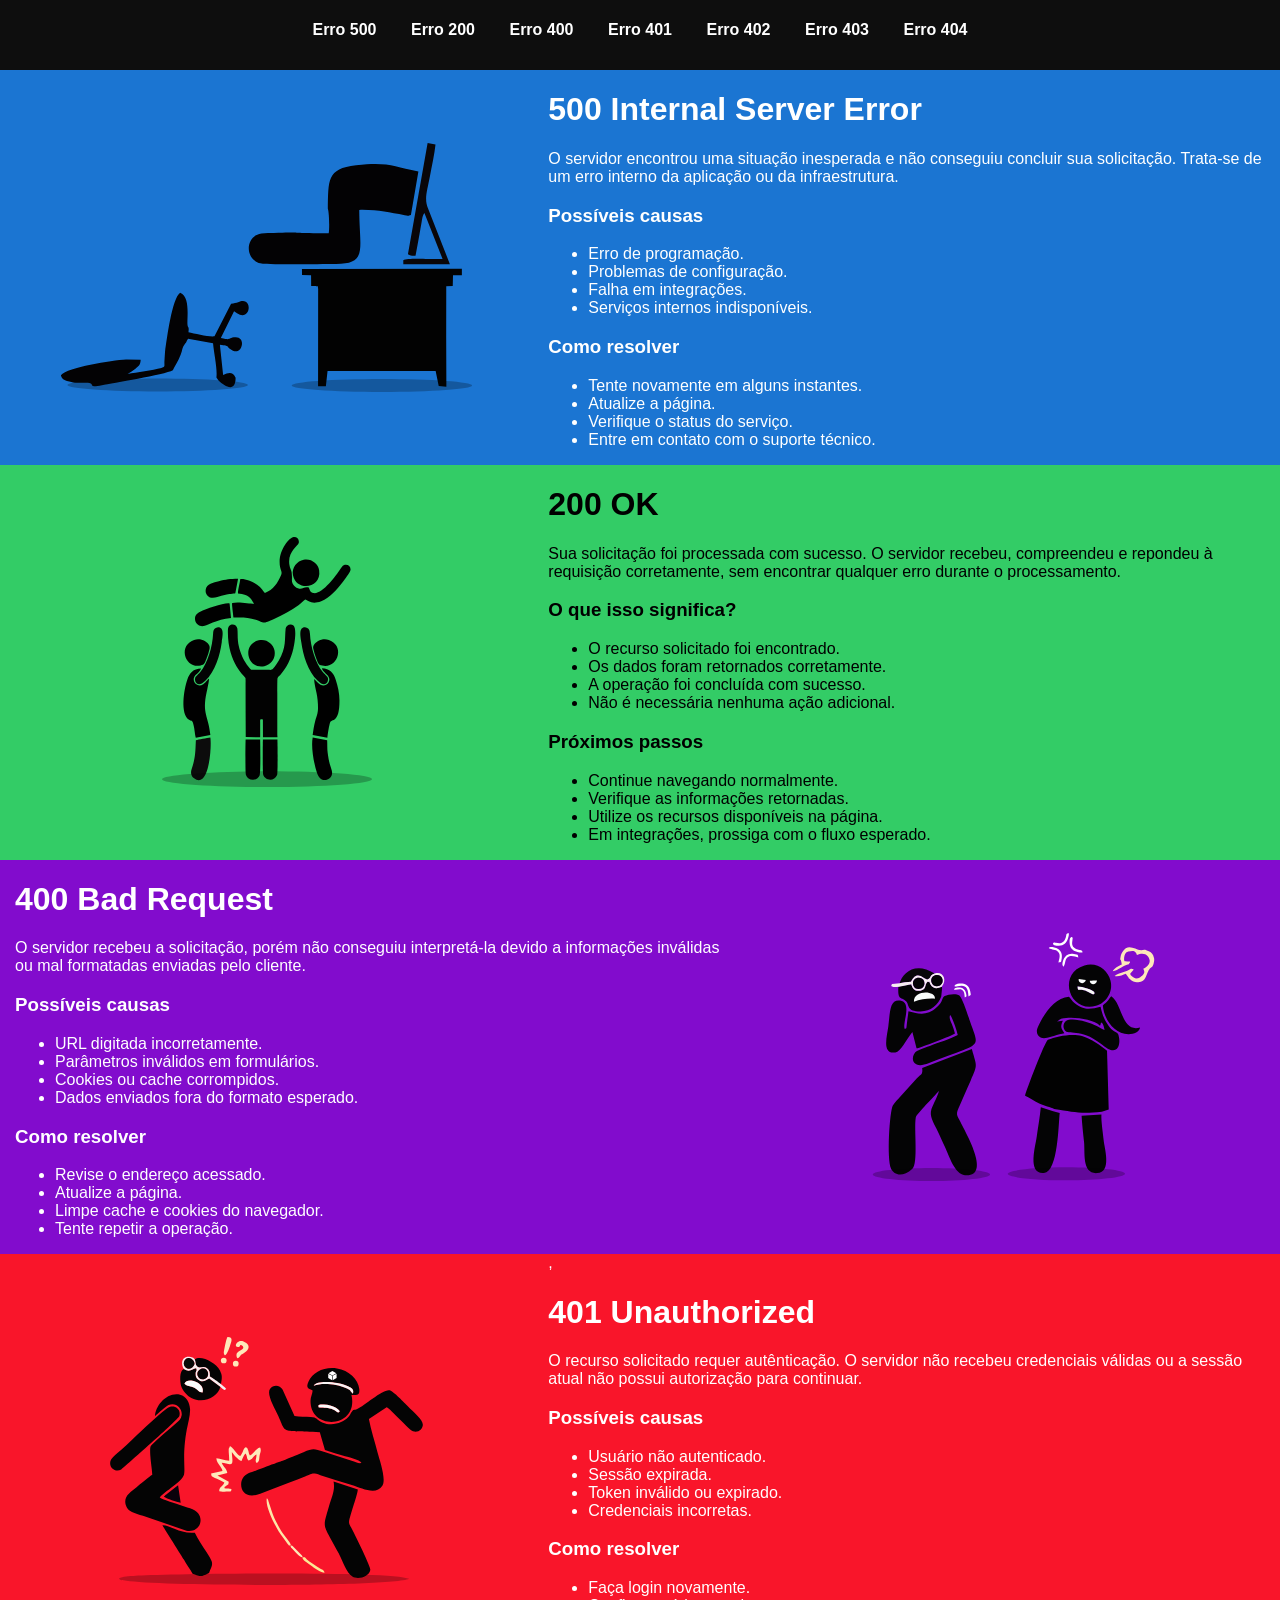
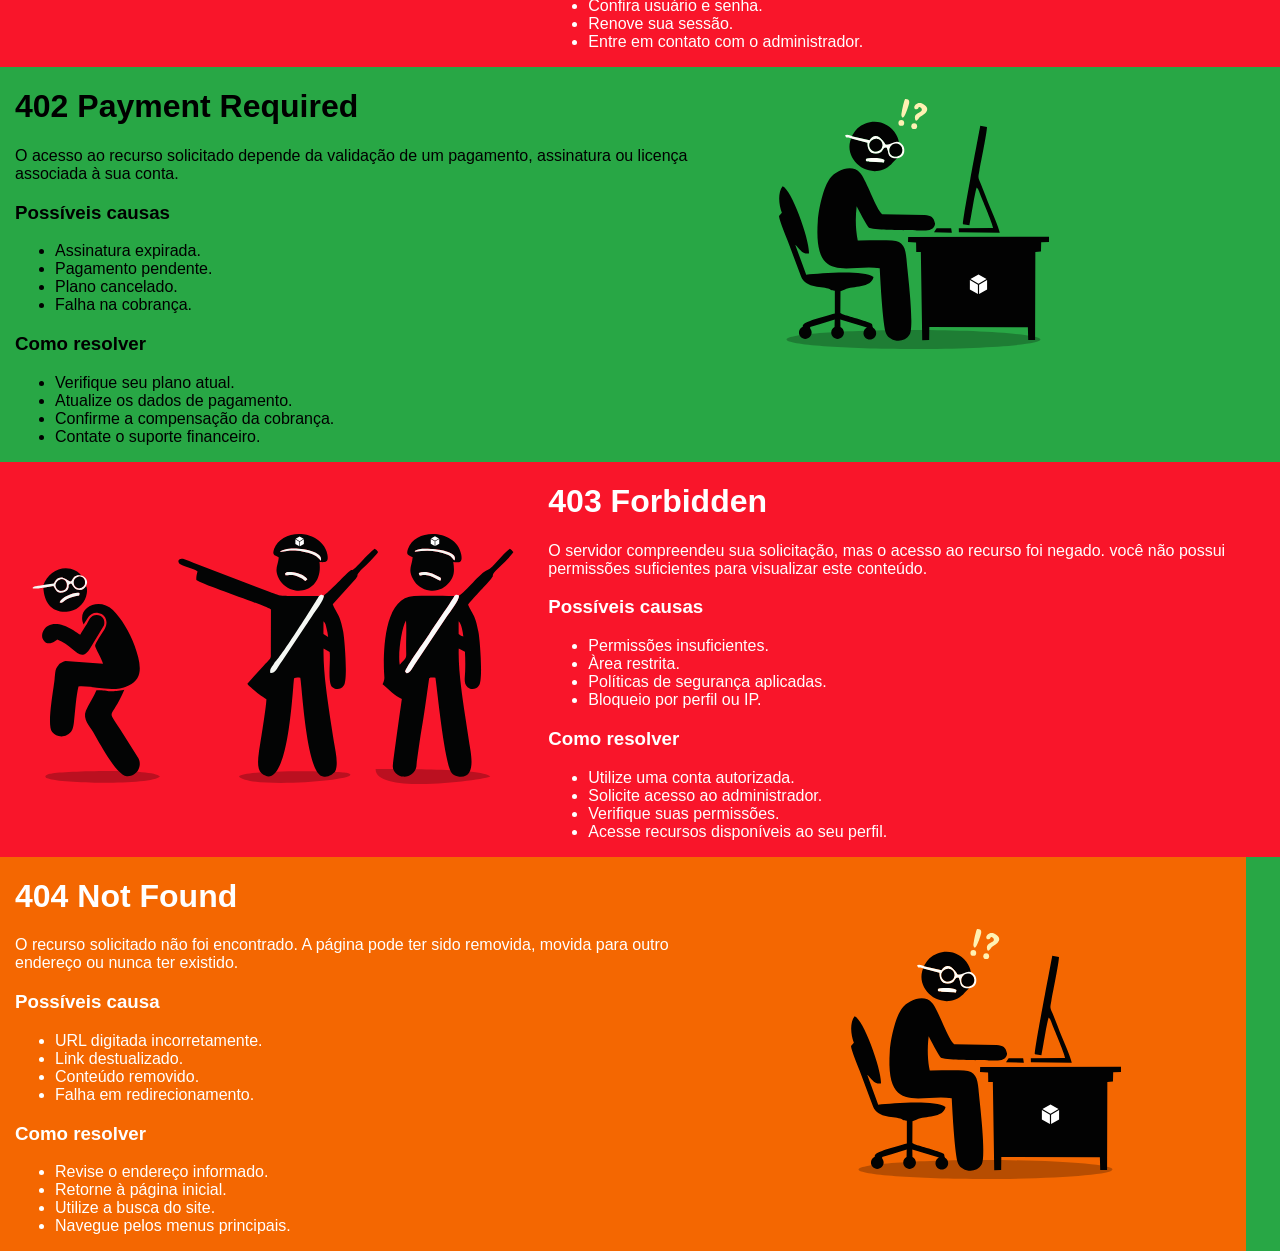
==== projetoweb/index.html @ 565f2043 "up for bugfix" ====
<!DOCTYPE html>
<html lang="pt-br">

<head>
    <meta charset="UTF-8">
    <meta name="viewport" content="width=device-width, initial-scale=1.0">
    <title>Base Web</title>
    <link rel="stylesheet" href="estilos.css">
</head>

<body>
    <div class="barra-navegacao">
        <a href="#ERROR_500" class="btn">Erro 500</a>
        <a href="#ERROR_200" class="btn">Erro 200</a>
        <a href="#ERROR_400" class="btn">Erro 400</a>
        <a href="#ERROR_401" class="btn">Erro 401</a>
        <a href="#ERROR_402" class="btn">Erro 402</a>
        <a href="#ERROR_403" class="btn">Erro 403</a>
        <a href="#ERROR_404" class="btn">Erro 404</a>
    </div>

    <!-- Seção: ERROR 500-->
    <div id="ERROR_500" class="linha text-branco" style="background-color: #1B75D2;">
        <div class="col-5 d-flex alinhar-meio p-2">
            <img class="img-error" src="assets/500.svg" alt="500 Internal Server Error">
        </div>

        <div class="col-7">
            <h1>500 Internal Server Error</h1>
            <p>
                O servidor encontrou uma situação inesperada e não conseguiu concluir
                sua solicitação. Trata-se de um erro interno da aplicação ou da infraestrutura.
            </p>

            <h3>Possíveis causas</h3>
            <ul>
                <li>Erro de programação.</li>
                <li>Problemas de configuração.</li>
                <li>Falha em integrações.</li>
                <li>Serviços internos indisponíveis.</li>
            </ul>

            <h3>Como resolver</h3>
            <ul>
                <li>Tente novamente em alguns instantes.</li>
                <li>Atualize a página.</li>
                <li>Verifique o status do serviço.</li>
                <li>Entre em contato com o suporte técnico.</li>
            </ul>
        </div>
    </div>

    <!-- Seção: ERROR 200-->
    <div id="ERROR_200" class="linha text-preto" style="background-color: #33cc66;">
        <div class="col-5 d-flex alinhar-meio p-2">
            <img class="img-error" src="assets/200.svg" alt="200 Ok">
        </div>

        <div class="col-7">
            <h1>200 OK</h1>
            <p>
                Sua solicitação foi processada com sucesso. O servidor recebeu, compreendeu
                e repondeu à requisição corretamente, sem encontrar qualquer erro durante
                o processamento.
            </p>


            <h3>O que isso significa?</h3>
            <ul>
                <li>O recurso solicitado foi encontrado.</li>
                <li>Os dados foram retornados corretamente.</li>
                <li>A operação foi concluída com sucesso.</li>
                <li>Não é necessária nenhuma ação adicional.</li>
            </ul>

            <h3>Próximos passos</h3>
            <ul>
                <li>Continue navegando normalmente.</li>
                <li>Verifique as informações retornadas.</li>
                <li>Utilize os recursos disponíveis na página.</li>
                <li>Em integrações, prossiga com o fluxo esperado.</li>
            </ul>
        </div>
    </div>

    <!--Seção: ERROR 400-->
    <div id="ERROR_400" class="linha text-branco" Style="background-color: #820CCD;">
        <div class="col-7">
            <h1>400 Bad Request </h1>
            <p>
                O servidor recebeu a solicitação, porém não conseguiu interpretá-la devido
                a informações inválidas ou mal formatadas enviadas pelo cliente.
            </p>


            <h3>Possíveis causas</h3>
            <ul>
                <li>URL digitada incorretamente.</li>
                <li>Parâmetros inválidos em formulários.</li>
                <li>Cookies ou cache corrompidos.</li>
                <li>Dados enviados fora do formato esperado.</li>
            </ul>

            <h3>Como resolver</h3>
            <ul>
                <li>Revise o endereço acessado.</li>
                <li>Atualize a página.</li>
                <li>Limpe cache e cookies do navegador.</li>
                <li>Tente repetir a operação.
            </ul>
        </div>

        <div class="col-5 d-flex alinhar-meio p-2">
            <img class="img-error" src="assets/400.svg" alt="400 Bad Request">
        </div>
    </div>

    <!-- Seção: ERROR 401 -->
    <div id="ERROR_401" class="linha text-branco" style="background-color: #F9152A;">
        <div class="col-5 d-flex alinhar-meio p-2">
            <img class="img-error" src="assets/401.svg" alt="401 Unauthorized">
        </div>

        <div class="col-7">
            ,<h1>401 Unauthorized</h1>
            <p>
                O recurso solicitado requer autênticação. O servidor não recebeu credenciais
                válidas ou a sessão atual não possui autorização para continuar.
            </p>

            <h3>Possíveis causas</h3>
            <ul>
                <li>Usuário não autenticado.</li>
                <li>Sessão expirada.</li>
                <li>Token inválido ou expirado.</li>
                <li>Credenciais incorretas.</li>
            </ul>

            <h3>Como resolver</h3>
            <ul>
                <li>Faça login novamente.</li>
                <li>Confira usuário e senha.</li>
                <li>Renove sua sessão.</li>
                <li>Entre em contato com o administrador.</li>
            </ul>
        </div>
    </div>

    <!-- Seção: ERROR 402-->
    <div id="ERROR_402" class="linha" style="background-color: #28A745;">
        <div class="col-7">
            <h1>402 Payment Required</h1>
            <p>
                O acesso ao recurso solicitado depende da validação de um pagamento,
                assinatura ou licença associada à sua conta.
            </p>

            <h3>Possíveis causas</h3>
            <ul>
                <li>Assinatura expirada.</li>
                <li>Pagamento pendente.</li>
                <li>Plano cancelado.</li>
                <li>Falha na cobrança.</li>
            </ul>

            <h3>Como resolver</h3>
            <ul>
                <li>Verifique seu plano atual.
                <li>Atualize os dados de pagamento.</li>
                <li>Confirme a compensação da cobrança.</li>
                <li>Contate o suporte financeiro.</li>
            </ul>
        </div>

        <div>
            <div class="col-5 d-flex alinhar-meio p-2">
                <img class="img-error" src="assets/402.svg" alt="402 Payment Required">
            </div>
        </div>

        <!-- Seção: ERROR 403 -->
        <div id="ERROR_403" class="linha text-branco" style="background-color: #F9152A;">
            <div class="col-5 d-flex alinhar-meio p-2">
                <img class="img-error" src="assets/403.svg" alt="403 Forbidden">
            </div>

            <div class="col-7">
                <h1>403 Forbidden</h1>
                <p>
                    O servidor compreendeu sua solicitação, mas o acesso ao recurso foi negado.
                    você não possui permissões suficientes para visualizar este conteúdo.
                </p>

                <h3>Possíveis causas</h3>
                <ul>
                    <li>Permissões insuficientes.</li>
                    <li>Àrea restrita.</li>
                    <li>Políticas de segurança aplicadas.</li>
                    <li>Bloqueio por perfil ou IP.</li>
                </ul>

                <h3>Como resolver</h3>
                <ul>
                    <li>Utilize uma conta autorizada.</li>
                    <li>Solicite acesso ao administrador.</li>
                    <li>Verifique suas permissões.</li>
                    <li>Acesse recursos disponíveis ao seu perfil.</li>
                </ul>
            </div>
        </div>


        <!-- Seção: ERROR 404 -->
        <div id="ERROR_404" class="linha text-branco" style="background-color: #F46701;">
            <div class="col-7">
                <h1>404 Not Found</h1>
                <p>
                    O recurso solicitado não foi encontrado. A página pode ter sido removida,
                    movida para outro endereço ou nunca ter existido.
                </p>


                <h3>Possíveis causa </h3>
                <ul>
                    <li>URL digitada incorretamente.</li>
                    <li>Link destualizado.</li>
                    <li>Conteúdo removido.</li>
                    <li>Falha em redirecionamento.</li>
                </ul>

                <h3>Como resolver</h3>
                <ul>
                    <li>Revise o endereço informado.</li>
                    <li>Retorne à página inicial.</li>
                    <li>Utilize a busca do site.</li>
                    <li>Navegue pelos menus principais.</li>
                </ul>
            </div>
            <div class="col-5 d-flex alinhar-meio p-2">
                <img class="img-error" src="assets/404.svg" alt="404 Not Found">
            </div>
        </div>
</body>

</html>
---- projetoweb/estilos.css ----
/* Base e Fundo */
html,
body {
    margin: 0;
    padding: 0;
    color: #000;
    font-family: Arial,Arial, Helvetica, sans-serif;
    background-color:  #fff;
}


/* Componentes Globais */
.barra-navegacao {
    height: 60px;
    padding: 5px 10px;
    top: 0;
    left: 0;
    position: sticky;
    text-align: center;
    background-color: #000000f1;
}


.btn {
    color: #fff;
    font-weight: 700;
    text-decoration: none;
    display: inline-flex;
    align-items: center;
    justify-content: center;
    height: 40px;
    min-width: 60px;
    padding: 5px 15px;
    border-radius: 4px;
}


.btn:hover {
    color: #000;
    background-color: #f3f3f3;
}


/* Utilitários de Espaçamento */
.p-1 { padding: 1rem !important; }
.p-2 { padding: 2rem !important; }
.p-3 { padding: 3rem !important; }
.p-4 { padding: 4rem !important; }
.p-5 { padding: 5rem !important; }

/* Cores de Texto e Mídia */
.text-branco { color: #fff !important; }
.text-preto { color: #000 !important; }

.img-error {
    width: auto;
    height: 250px;
    object-fit: contain;
    margin: 0 auto;
    display: block;
}
/* Sistema de Grid e Layout */
.linha {
display: flex;
flex-wrap: wrap;
align-items: stretch;
}

[class^="col-"] {
    padding: 0 15px;
    box-sizing: border-box;
}

.col-1 { width: 8.333%; }
.col-2 { width: 16.666%; }
.col-3 { width: 25%; }
.col-4 { width: 33.333%; }
.col-5 { width: 41.666%; }
.col-6 { width: 50%; }
.col-7 { width: 58.333%; }
.col-8 { width: 66.666%; }
.col-9 { width: 75%; }
.col-10 { width: 83.333%; }
.col-11 { width: 91.666%; }
.col-12 { width: 100%; }


.d-flex {
  display: flex;
}

.alinhar-meio {
  align-items: center;
}
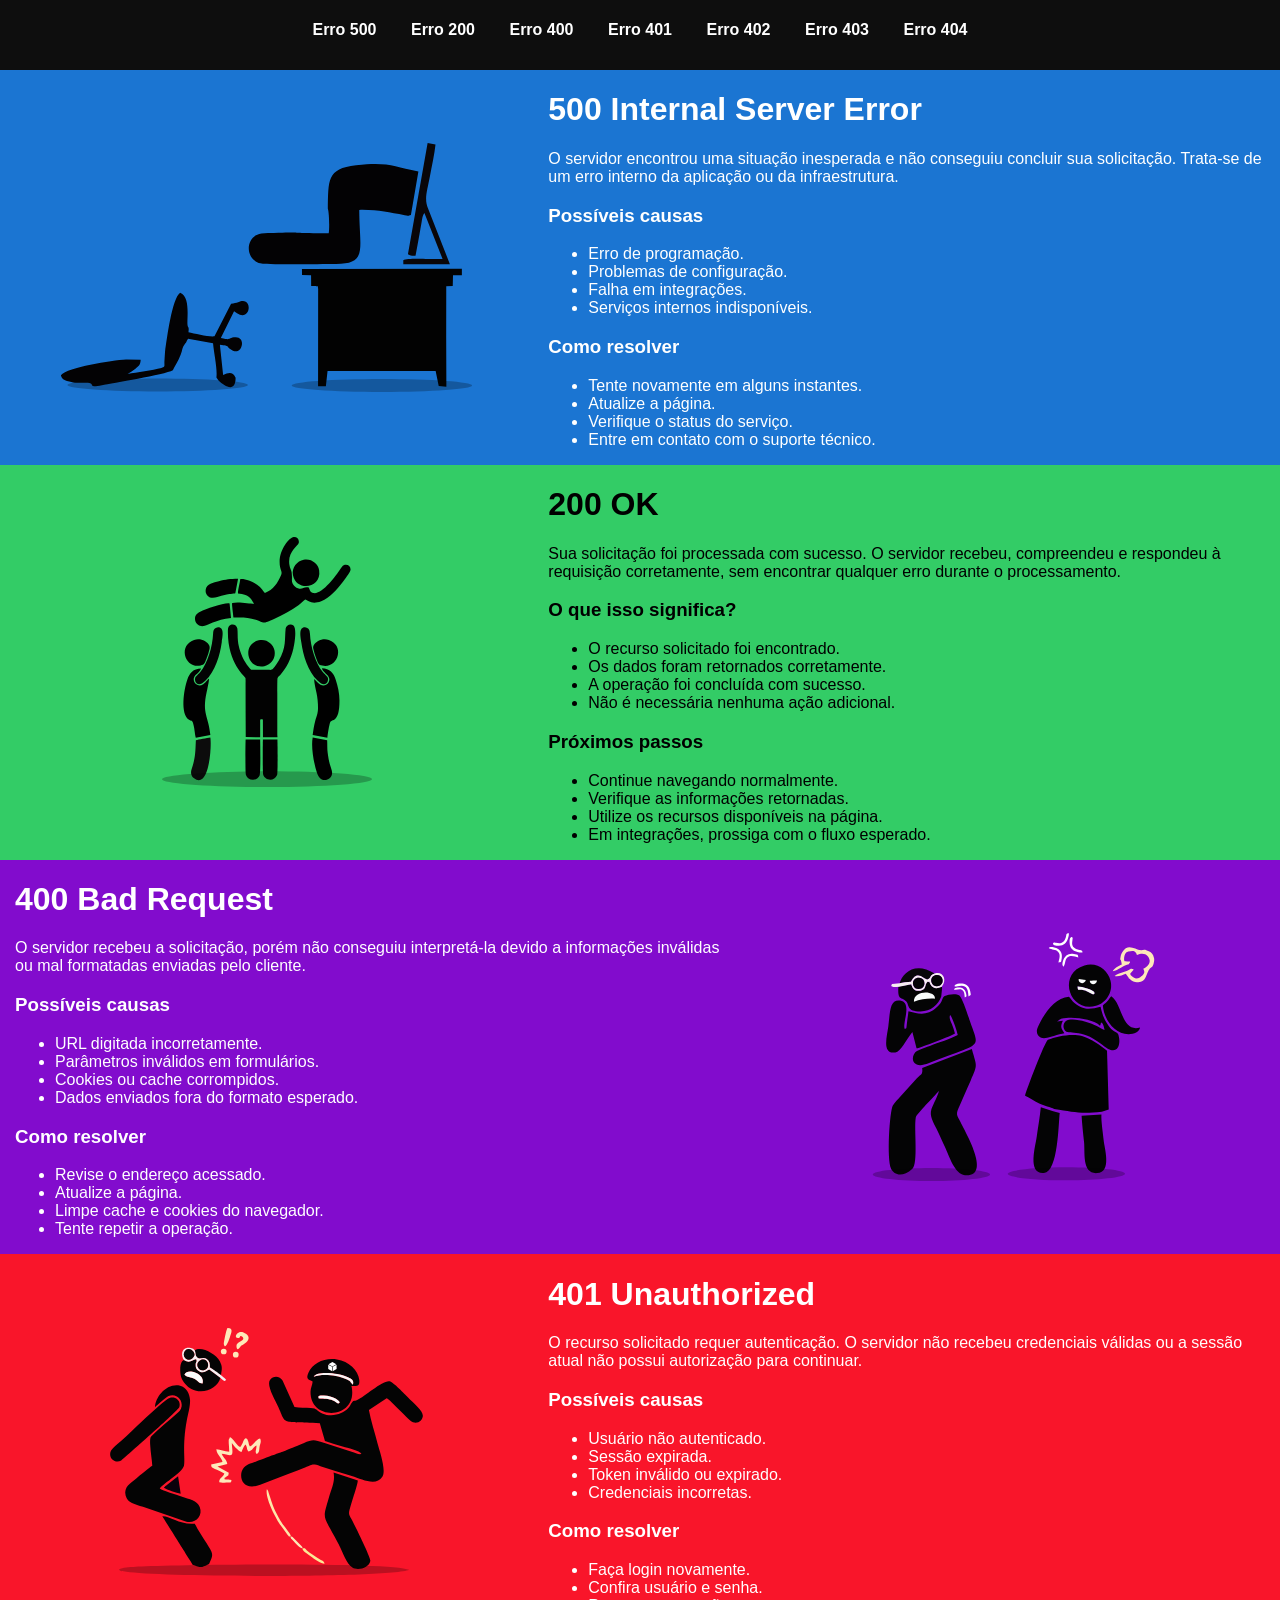
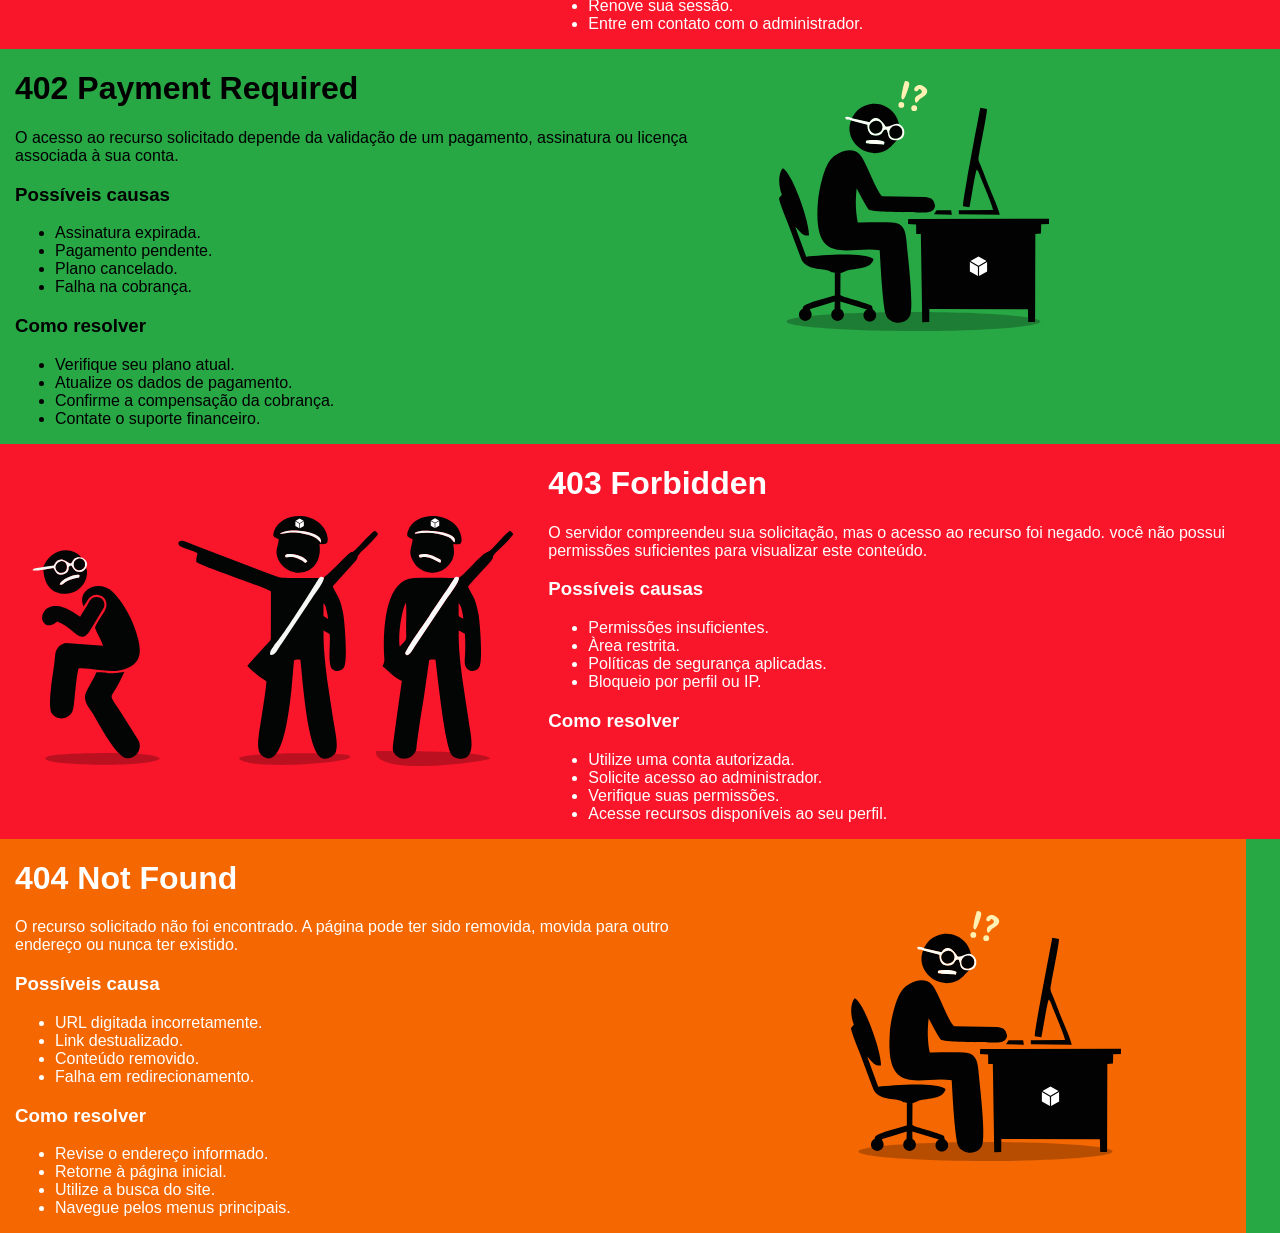
==== commit 0a7b95bb: "save for bugfix" ====
--- a/projetoweb/index.html
+++ b/projetoweb/index.html
@@ -28,8 +28,7 @@
         <div class="col-7">
             <h1>500 Internal Server Error</h1>
             <p>
-                O servidor encontrou uma situação inesperada e não conseguiu concluir
-                sua solicitação. Trata-se de um erro interno da aplicação ou da infraestrutura.
+                O servidor encontrou uma situação inesperada e não conseguiu concluir sua solicitação. Trata-se de um erro interno da aplicação ou da infraestrutura.
             </p>
 
             <h3>Possíveis causas</h3>
@@ -53,17 +52,15 @@
     <!-- Seção: ERROR 200-->
     <div id="ERROR_200" class="linha text-preto" style="background-color: #33cc66;">
         <div class="col-5 d-flex alinhar-meio p-2">
-            <img class="img-error" src="assets/200.svg" alt="200 Ok">
+            <img class="img-error" src="assets/200.svg" alt="200 OK">
         </div>
 
         <div class="col-7">
             <h1>200 OK</h1>
             <p>
-                Sua solicitação foi processada com sucesso. O servidor recebeu, compreendeu
-                e repondeu à requisição corretamente, sem encontrar qualquer erro durante
-                o processamento.
-            </p>
-
+                Sua solicitação foi processada com sucesso. O servidor recebeu, compreendeu e respondeu à requisição
+                corretamente, sem encontrar qualquer erro durante o processamento.
+            </p>
 
             <h3>O que isso significa?</h3>
             <ul>
@@ -120,11 +117,10 @@
         <div class="col-5 d-flex alinhar-meio p-2">
             <img class="img-error" src="assets/401.svg" alt="401 Unauthorized">
         </div>
-
-        <div class="col-7">
-            ,<h1>401 Unauthorized</h1>
-            <p>
-                O recurso solicitado requer autênticação. O servidor não recebeu credenciais
+        <div class="col-7">
+            <h1>401 Unauthorized</h1>
+            <p>
+                O recurso solicitado requer autenticação. O servidor não recebeu credenciais
                 válidas ou a sessão atual não possui autorização para continuar.
             </p>
 
@@ -150,10 +146,8 @@
     <div id="ERROR_402" class="linha" style="background-color: #28A745;">
         <div class="col-7">
             <h1>402 Payment Required</h1>
-            <p>
-                O acesso ao recurso solicitado depende da validação de um pagamento,
-                assinatura ou licença associada à sua conta.
-            </p>
+            <p>O acesso ao recurso solicitado depende da validação de um pagamento, assinatura ou licença associada à
+                sua conta. </p>
 
             <h3>Possíveis causas</h3>
             <ul>
@@ -208,7 +202,6 @@
                 </ul>
             </div>
         </div>
-
 
         <!-- Seção: ERROR 404 -->
         <div id="ERROR_404" class="linha text-branco" style="background-color: #F46701;">
@@ -240,6 +233,8 @@
                 <img class="img-error" src="assets/404.svg" alt="404 Not Found">
             </div>
         </div>
+
+
 </body>
 
 </html>
--- a/projetoweb/estilos.css
+++ b/projetoweb/estilos.css
@@ -4,7 +4,7 @@
     margin: 0;
     padding: 0;
     color: #000;
-    font-family: Arial,Arial, Helvetica, sans-serif;
+    font-family: Arial,Helvetica, sans-serif;
     background-color:  #fff;
 }
 
